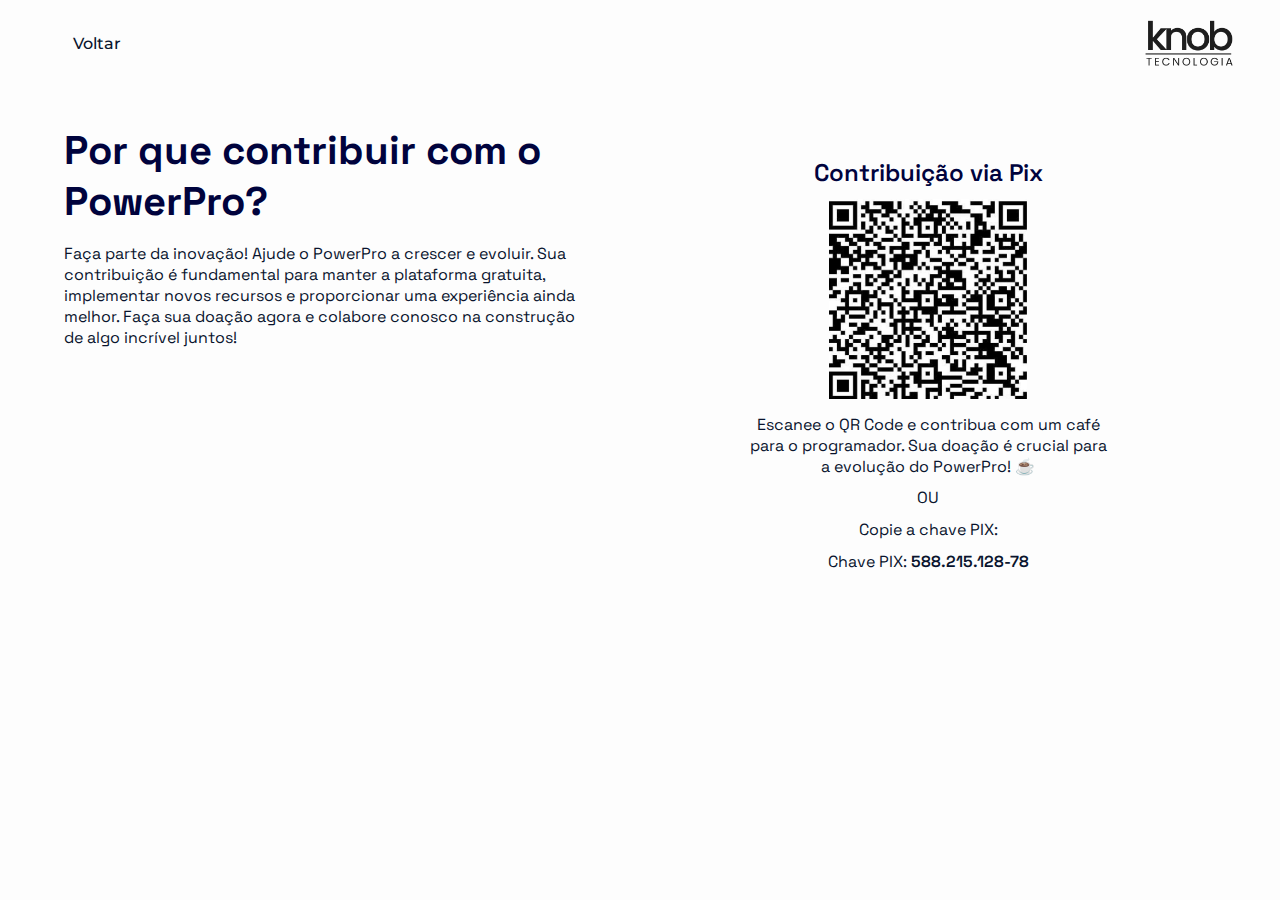
==== contribua.html @ 74a81d28 "Add files via upload" ====
<!DOCTYPE html>
<html lang="pt-BR">
<head>
    <meta charset="UTF-8">
    <meta name="viewport" content="width=device-width, initial-scale=1.0">
    <title>Contribua | PowerPro</title>
    <link rel="stylesheet" href="css/contribua.css">
    <link rel="shortcut icon" href="css/imagens/icons/PLogo.ico" type="image/x-icon">
</head>
<body>
    <header>
        <nav class="nav-bar">
            <div class="nav-list">
                <ul>
                    <li class="nav-item"><a href="index.html" class="nav-link">Voltar</a></li>
                </ul>
            </div>
            <div class="logo-header">
                <img src="css/imagens/logoknobtec.png" alt="">
            </div>
            <div class="mobile-menu-icon">
                <button onclick="menuShow()"><img class="icon" src="css/imagens/icons/menu-abertoPreto.png" alt=""></button>
            </div>
        </nav>
        <div class="mobile-menu">
            <ul>
                <li class="nav-item"><a href="#powerpro" class="nav-link">FAQ</a></li>
            </ul>    
        </div>
    </header>
    <main>
        <section>
            <div class="textos">
                <h1>Por que contribuir com o PowerPro?</h1>
                <p>Faça parte da inovação! Ajude o PowerPro a crescer e evoluir. Sua contribuição é fundamental para manter a plataforma gratuita, implementar novos recursos e proporcionar uma experiência ainda melhor. Faça sua doação agora e colabore conosco na construção de algo incrível juntos!</p>
            </div>
            <div class="payment-container">
                <h2 class="title-pix">Contribuição via Pix</h2>
                <img src="css/imagens/Captura de tela 2024-01-19 005010.png" alt="Código QR para PIX">
                <p class="desc-pix-1">Escanee o QR Code e contribua com um café para o programador. Sua doação é crucial para a evolução do PowerPro! ☕</p>
                <p class="p-ou">OU</p>
                <p class="desc-pix-1">Copie a chave PIX:</p>
                <p class="chave-pix">Chave PIX: <span class="pix-key">588.215.128-78</span></p>
            </div>
        </section>
    </main>
</body>
</html>
---- css/contribua.css ----
@import url('https://fonts.googleapis.com/css2?family=Montserrat:wght@400;500&family=Space+Grotesk:wght@400;500;700&display=swap');
*{
    margin: 0;
    padding: 0;
    box-sizing: border-box;
}
html{
    scroll-behavior: smooth;
}
body{
    background-color: rgba(253, 253, 253, 1);
}
header {
    align-items: center;
}
.logo-header{
    display: flex;
    align-items: center;
    justify-content: center;
    height: 55px;
    margin-left: 80%;
}
.logo-header img{
    height: 55px;
    width: 100%;
}
.nav-bar {
    display: flex;
    align-items: center;
    padding: 1rem 1rem;
}
.nav-list {
    display: flex;
    align-items: center;
    justify-content: space-evenly;
    margin-left: 3%;
}
.nav-list ul {
    display: flex;
    justify-content: center;
    align-items: center;
    list-style: none;
}
.nav-item {
    margin: 0 20px;
}
.nav-link {
    color: #09142D;
    font-family: 'Montserrat';
    font-size: 1rem;
    font-style: normal;
    font-weight: 500;
    line-height: normal;
    text-decoration: none;
}
.dropbtn {
    padding: 12px;
    font-size: 1rem;
    font-weight: 500;
    border: none;
    cursor: pointer;
    background-color: #FDFDFD;
    border-radius: 5px;
}
.dropdown {
    position: relative;
    display: inline-block;
    border-radius: 5px;
}
.dropdown-content {
    display: none;
    position: absolute;
    background-color: #FDFDFD;
    min-width: 160px;
    box-shadow: 0px 8px 16px 0px rgba(0,0,0,0.2);
    z-index: 1;
    color: #09142D;
    border-radius: 5px;
}
.dropdown-content a {
    color: #09142D;
    font-weight: 500;
    padding: 12px 16px;
    text-decoration: none;
    display: block;
}
.dropdown-content a:hover {
    background-color: #f1f1f1;
}
.show {
    display: block;
}
.mobile-menu-icon {
    display: none;
}
.mobile-menu {
    display: none;
}
section{
    display: flex;
    flex-direction: row;
    width: 100%;
    height: 80vh;
}
.textos{
    display: flex;
    flex-direction: column;
    width: 40%;
    max-height: auto;
    margin-top: 3%;
    margin-left: 5%;
}
.textos h1{
    color: #00033D;
    font-family: "Space Grotesk";
    font-size: 2.5rem;
    font-style: normal;
    font-weight: 700;
    line-height: normal;
}
.textos p{
    color: #09142D;
    font-family: "Space Grotesk";
    font-size: 1rem;
    font-style: normal;
    font-weight: 400;
    line-height: normal;
    margin-top: 3%;
}
.payment-container {
    max-width: 400px;
    margin: 50px auto;
    padding: 20px;
    text-align: center;
}
.title-pix{
    font-family: 'Space Grotesk';
    font-weight: 600;
    color: #00033D;
}
.desc-pix-1,
.p-ou,
.chave-pix,
.valor-1{
    font-family: 'Space Grotesk';
    font-weight: 400;
    margin-top: 3%;
    color: #09142D;
}
.valor-1 span{
    font-family: 'Space Grotesk';
    font-weight: 600;
}
.payment-container img{
    margin-top: 3%;
    height: 200px;
}
.pix-key {
    font-family: 'Space Grotesk';
    font-weight: 600;
}
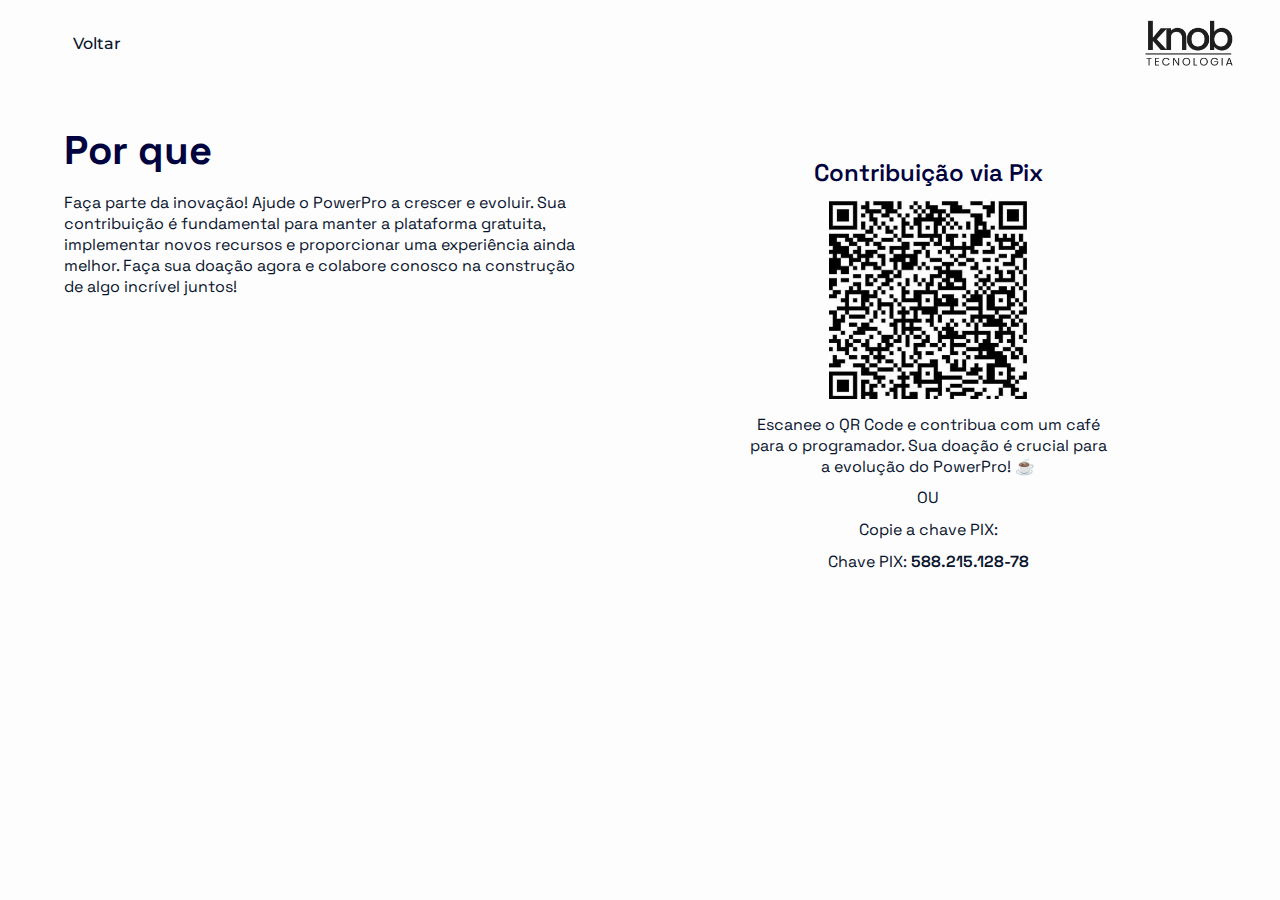
==== commit debfa3ce: "Update contribua.html" ====
--- a/contribua.html
+++ b/contribua.html
@@ -31,7 +31,7 @@
     <main>
         <section>
             <div class="textos">
-                <h1>Por que contribuir com o PowerPro?</h1>
+                <h1 id="contribua-title"></h1>
                 <p>Faça parte da inovação! Ajude o PowerPro a crescer e evoluir. Sua contribuição é fundamental para manter a plataforma gratuita, implementar novos recursos e proporcionar uma experiência ainda melhor. Faça sua doação agora e colabore conosco na construção de algo incrível juntos!</p>
             </div>
             <div class="payment-container">
@@ -44,5 +44,31 @@
             </div>
         </section>
     </main>
+
+    <script>
+        const text = "Por que contribuir com o PowerPro?";
+        const textElement = document.getElementById("contribua-title");
+
+
+        let index = 0;
+
+        function type() {
+        if (index < text.length) {
+            textElement.textContent += text[index];
+            index++;
+        } else {
+            textElement.innerHTML += '<span id="blinking-cursor">|</span>';
+            clearInterval(typingInterval);
+            setInterval(blinkCursor, 500);
+        }
+        }
+
+        function blinkCursor() {
+        const cursor = document.getElementById("blinking-cursor");
+        cursor.style.visibility = (cursor.style.visibility === 'hidden') ? 'visible' : 'hidden';
+        }
+
+        const typingInterval = setInterval(type, 90);
+    </script>
 </body>
-</html>+</html>
